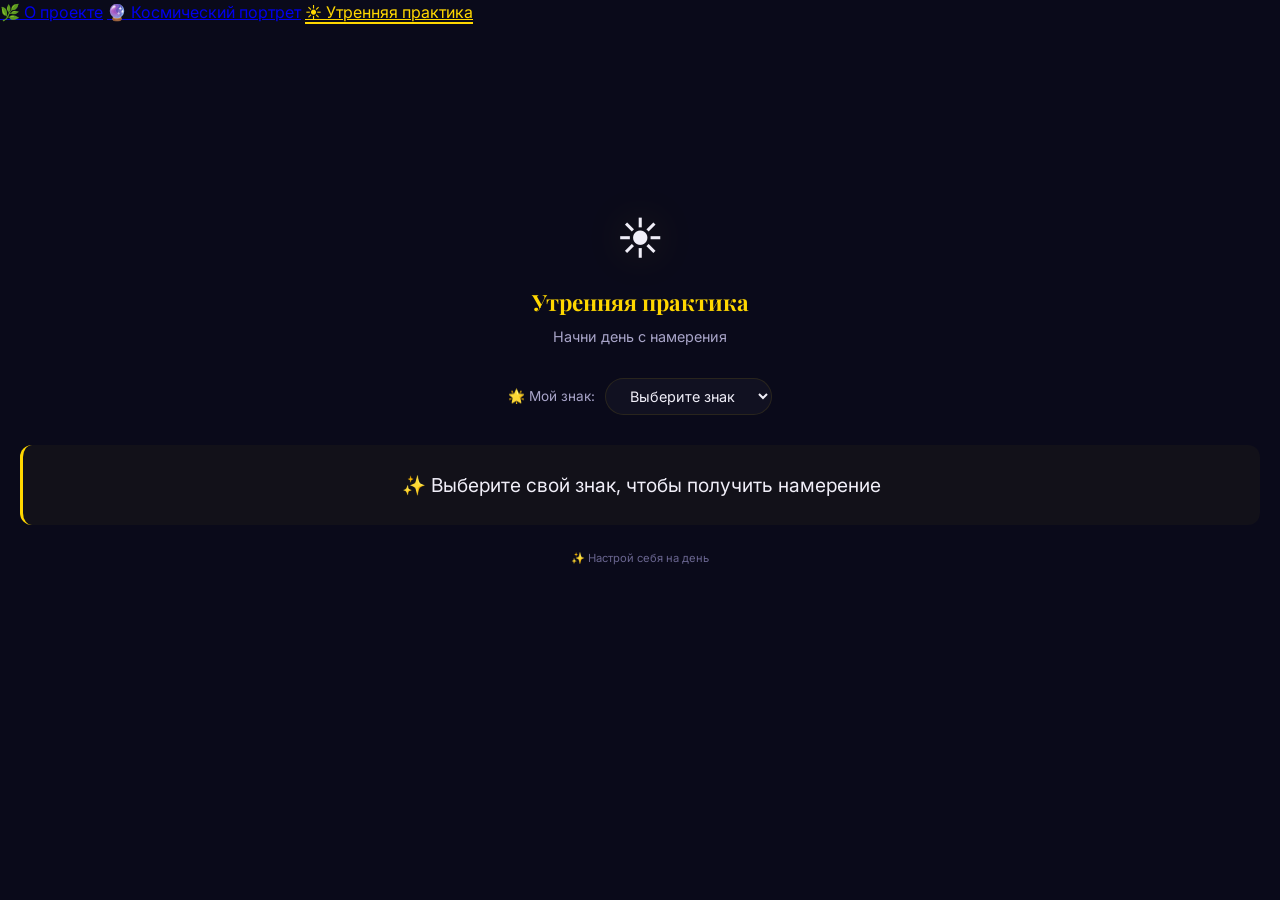
==== morning.html @ 107fa205 "добавлена утренняя практика" ====
<!doctype html>
<html lang="ru">
  <head>
    <meta charset="UTF-8" />
    <meta name="viewport" content="width=device-width, initial-scale=1.0" />
    <title>☀️ Утренняя практика — Светолада</title>
    <link rel="stylesheet" href="css/style.css" />
  </head>
  <body>
    <!-- Навигация -->
    <nav class="main-nav">
      <a href="about.html">🌿 О проекте</a>
      <a href="index.html">🔮 Космический портрет</a>
      <a href="morning.html" class="active">☀️ Утренняя практика</a>
    </nav>

    <!-- Утренняя практика (полноэкранная) -->
    <section class="morning-fullscreen">
      <div class="morning-container">
        <div class="morning-icon">☀️</div>
        <h1 class="morning-title">Утренняя практика</h1>
        <p class="morning-subtitle">Начни день с намерения</p>

        <div class="morning-sign-selector">
          <label for="zodiacSelect">🌟 Мой знак:</label>
          <select id="zodiacSelect" class="morning-select">
            <option value="">Выберите знак</option>
            <option value="Овен">♈ Овен</option>
            <option value="Телец">♉ Телец</option>
            <option value="Близнецы">♊ Близнецы</option>
            <option value="Рак">♋ Рак</option>
            <option value="Лев">♌ Лев</option>
            <option value="Дева">♍ Дева</option>
            <option value="Весы">♎ Весы</option>
            <option value="Скорпион">♏ Скорпион</option>
            <option value="Стрелец">♐ Стрелец</option>
            <option value="Козерог">♑ Козерог</option>
            <option value="Водолей">♒ Водолей</option>
            <option value="Рыбы">♓ Рыбы</option>
          </select>
        </div>

        <div id="morningIntent" class="morning-intent-box">
          <p id="intentText">✨ Выберите свой знак</p>
        </div>

        <p class="morning-note">✨ Настрой себя на день</p>
      </div>
    </section>

    <script src="js/main.js"></script>
  </body>
</html>
---- css/style.css ----
/* ===== ИМПОРТЫ ===== */
@import url("https://fonts.googleapis.com/css2?family=Playfair+Display:wght@400;600;700&family=Inter:wght@300;400;500;600&display=swap");

/* ===== ПЕРЕМЕННЫЕ ===== */
:root {
  --bg-primary: #0a0a1a;
  --bg-secondary: #14142e;
  --bg-card: rgba(255, 255, 255, 0.03);
  --bg-card-hover: rgba(255, 255, 255, 0.06);
  --gold: #ffd700;
  --gold-dark: #b8960f;
  --gold-glow: rgba(255, 215, 0, 0.15);
  --text-primary: #f0eef8;
  --text-secondary: #a8a4c8;
  --text-muted: #6a6690;
  --purple: #8b5cf6;
  --purple-dark: #6d28d9;
  --blue: #60a5fa;
  --pink: #ec4899;
  --green: #34d399;
  --red: #f87171;
  --gradient-primary: linear-gradient(
    135deg,
    #0a0a1a 0%,
    #14142e 50%,
    #0a0a1a 100%
  );
  --gradient-gold: linear-gradient(90deg, #f7971e, #ffd200);
  --gradient-card: linear-gradient(
    135deg,
    rgba(255, 255, 255, 0.03),
    rgba(255, 255, 255, 0.01)
  );
  --shadow-glow: 0 0 60px rgba(255, 215, 0, 0.05);
  --shadow-card: 0 8px 32px rgba(0, 0, 0, 0.4);
  --radius: 16px;
  --transition: all 0.4s cubic-bezier(0.4, 0, 0.2, 1);
}

/* ===== СБРОС И БАЗА ===== */
* {
  margin: 0;
  padding: 0;
  box-sizing: border-box;
}

body {
  font-family:
    "Inter",
    -apple-system,
    BlinkMacSystemFont,
    sans-serif;
  background: var(--bg-primary);
  color: var(--text-primary);
  min-height: 100vh;
  overflow-x: hidden;
  line-height: 1.6;
}

/* ===== ЗВЁЗДНЫЙ ФОН ===== */
#stars-container {
  position: fixed;
  top: 0;
  left: 0;
  width: 100%;
  height: 100%;
  z-index: 0;
  pointer-events: none;
  overflow: hidden;
}

#stars,
#stars2,
#stars3 {
  position: absolute;
  top: 0;
  left: 0;
  width: 100%;
  height: 100%;
  background-repeat: repeat;
}

#stars {
  background-image:
    radial-gradient(2px 2px at 20px 30px, #eee, transparent),
    radial-gradient(
      2px 2px at 40px 70px,
      rgba(255, 255, 255, 0.8),
      transparent
    ),
    radial-gradient(2px 2px at 50px 160px, #ddd, transparent),
    radial-gradient(
      2px 2px at 90px 40px,
      rgba(255, 255, 255, 0.6),
      transparent
    ),
    radial-gradient(2px 2px at 130px 80px, #fff, transparent),
    radial-gradient(
      2px 2px at 160px 30px,
      rgba(255, 255, 255, 0.7),
      transparent
    );
  background-size: 200px 200px;
  animation: twinkle 4s ease-in-out infinite alternate;
}

#stars2 {
  background-image:
    radial-gradient(1px 1px at 10px 10px, #fff, transparent),
    radial-gradient(
      1px 1px at 30px 50px,
      rgba(255, 255, 255, 0.5),
      transparent
    ),
    radial-gradient(
      1px 1px at 70px 20px,
      rgba(255, 255, 255, 0.8),
      transparent
    ),
    radial-gradient(1px 1px at 100px 90px, #fff, transparent),
    radial-gradient(
      1px 1px at 140px 40px,
      rgba(255, 255, 255, 0.6),
      transparent
    );
  background-size: 150px 150px;
  animation: twinkle 6s ease-in-out infinite alternate-reverse;
}

#stars3 {
  background-image:
    radial-gradient(3px 3px at 60px 100px, rgba(255, 215, 0, 0.3), transparent),
    radial-gradient(
      3px 3px at 120px 150px,
      rgba(255, 215, 0, 0.2),
      transparent
    ),
    radial-gradient(3px 3px at 180px 60px, rgba(255, 215, 0, 0.4), transparent);
  background-size: 200px 200px;
  animation: twinkle 8s ease-in-out infinite alternate;
}

@keyframes twinkle {
  0% {
    opacity: 0.3;
  }
  100% {
    opacity: 1;
  }
}

/* ===== ОСНОВНОЙ КОНТЕЙНЕР ===== */
.app-container {
  position: relative;
  z-index: 1;
  min-height: 100vh;
  max-width: 900px;
  margin: 0 auto;
  padding: 20px 20px 60px;
}

/* ===== ШАПКА ===== */
.hero {
  text-align: center;
  padding: 50px 20px 30px;
  position: relative;
}

.hero-icon {
  position: relative;
  display: inline-block;
  font-size: 3.5em;
  color: var(--gold);
  margin-bottom: 20px;
  animation: float 6s ease-in-out infinite;
}

.hero-icon .fa-moon {
  filter: drop-shadow(0 0 30px rgba(255, 215, 0, 0.2));
}

/* Анимированная иконка в шапке */
.hero-icon .fa-moon {
  animation: moon-glow 3s ease-in-out infinite alternate;
}

@keyframes moon-glow {
  0% {
    filter: drop-shadow(0 0 20px rgba(255, 215, 0, 0.2));
  }
  100% {
    filter: drop-shadow(0 0 60px rgba(255, 215, 0, 0.6));
  }
}

.star-1 {
  top: -5px;
  left: -20px;
  animation-delay: 0s;
}
.star-2 {
  top: -10px;
  right: -20px;
  animation-delay: 1s;
}
.star-3 {
  bottom: 5px;
  right: -10px;
  animation-delay: 2s;
}

@keyframes float {
  0%,
  100% {
    transform: translateY(0);
  }
  50% {
    transform: translateY(-10px);
  }
}

@keyframes pulse-star {
  0%,
  100% {
    opacity: 0.3;
    transform: scale(0.8);
  }
  50% {
    opacity: 1;
    transform: scale(1.2);
  }
}

.hero-title {
  font-family: "Playfair Display", serif;
  font-size: clamp(2.5rem, 6vw, 4rem);
  margin-bottom: 10px;
}

.gradient-text {
  background: var(--gradient-gold);
  -webkit-background-clip: text;
  -webkit-text-fill-color: transparent;
  background-clip: text;
}

.subtitle {
  display: block;
  font-family: "Inter", sans-serif;
  font-size: clamp(0.9rem, 2vw, 1.2rem);
  font-weight: 300;
  -webkit-text-fill-color: var(--text-secondary);
  margin-top: 5px;
  letter-spacing: 4px;
}

.hero-description {
  color: var(--text-secondary);
  font-size: 0.95rem;
  letter-spacing: 2px;
  margin-top: 10px;
}

.hero-divider {
  display: flex;
  align-items: center;
  justify-content: center;
  gap: 20px;
  margin-top: 25px;
}

.hero-divider .line {
  width: 60px;
  height: 1px;
  background: linear-gradient(90deg, transparent, var(--gold), transparent);
}

.hero-divider .fa-gem {
  color: var(--gold);
  font-size: 0.8em;
  opacity: 0.5;
}

/* ===== ФОРМА ===== */
.main-content {
  margin-top: 10px;
}

.form-wrapper {
  background: var(--gradient-card);
  backdrop-filter: blur(20px);
  border: 1px solid rgba(255, 255, 255, 0.05);
  border-radius: var(--radius);
  padding: 40px;
  box-shadow: var(--shadow-card), var(--shadow-glow);
  position: relative;
  overflow: hidden;
}

.form-wrapper::before {
  content: "";
  position: absolute;
  top: -50%;
  left: -50%;
  width: 200%;
  height: 200%;
  background: radial-gradient(
    circle at 30% 50%,
    rgba(139, 92, 246, 0.03),
    transparent 60%
  );
  pointer-events: none;
}

/* ===== ПРОГРЕСС-БАР ===== */
.form-progress {
  display: flex;
  align-items: center;
  justify-content: center;
  gap: 10px;
  margin-bottom: 40px;
  padding: 0 20px;
}

.progress-step {
  display: flex;
  align-items: center;
  gap: 10px;
  opacity: 0.4;
  transition: var(--transition);
  cursor: pointer;
}

.progress-step.active {
  opacity: 1;
}

.progress-step .step-number {
  display: flex;
  align-items: center;
  justify-content: center;
  width: 32px;
  height: 32px;
  border-radius: 50%;
  background: rgba(255, 255, 255, 0.05);
  border: 2px solid rgba(255, 255, 255, 0.1);
  font-size: 0.8rem;
  font-weight: 600;
  transition: var(--transition);
}

.progress-step.active .step-number {
  background: var(--gradient-gold);
  border-color: var(--gold);
  color: var(--bg-primary);
}

.progress-step .step-label {
  font-size: 0.8rem;
  font-weight: 500;
  color: var(--text-secondary);
  white-space: nowrap;
}

.progress-line {
  flex: 1;
  height: 2px;
  max-width: 60px;
  background: rgba(255, 255, 255, 0.05);
  position: relative;
}

.progress-line::after {
  content: "";
  position: absolute;
  top: 0;
  left: 0;
  height: 100%;
  width: 0%;
  background: var(--gradient-gold);
  transition: width 0.6s ease;
}

.progress-line.active::after {
  width: 100%;
}

/* ===== ШАГИ ФОРМЫ ===== */
.form-step {
  display: none;
  animation: fadeSlideIn 0.5s ease;
}

.form-step.active {
  display: block;
}

@keyframes fadeSlideIn {
  from {
    opacity: 0;
    transform: translateY(20px);
  }
  to {
    opacity: 1;
    transform: translateY(0);
  }
}

.step-header {
  text-align: center;
  margin-bottom: 30px;
}

.step-header i {
  font-size: 2em;
  color: var(--gold);
  margin-bottom: 10px;
  display: block;
}

.step-header h2 {
  font-family: "Playfair Display", serif;
  font-size: 1.8em;
  color: var(--text-primary);
}

.step-header p {
  color: var(--text-secondary);
  font-size: 0.95rem;
}

/* ===== ПОЛЯ ВВОДА ===== */
.cosmic-input {
  position: relative;
  margin-bottom: 25px;
}

.cosmic-input label {
  display: flex;
  align-items: center;
  gap: 8px;
  font-size: 0.9rem;
  font-weight: 500;
  color: var(--text-secondary);
  margin-bottom: 8px;
}

.cosmic-input label i {
  color: var(--gold);
  font-size: 0.8em;
}

.cosmic-input .required {
  color: var(--red);
  font-weight: 600;
}

.cosmic-field {
  width: 100%;
  padding: 14px 18px;
  background: rgba(255, 255, 255, 0.03);
  border: 1px solid rgba(255, 255, 255, 0.06);
  border-radius: 12px;
  color: var(--text-primary);
  font-size: 1rem;
  transition: var(--transition);
  outline: none;
  font-family: "Inter", sans-serif;
}

.cosmic-field:focus {
  border-color: var(--gold);
  background: rgba(255, 255, 255, 0.05);
  box-shadow: 0 0 30px rgba(255, 215, 0, 0.05);
}

.cosmic-field::placeholder {
  color: var(--text-muted);
}

.cosmic-field:-webkit-autofill {
  -webkit-box-shadow: 0 0 0 30px var(--bg-primary) inset !important;
  -webkit-text-fill-color: var(--text-primary) !important;
}

.input-glow {
  position: absolute;
  bottom: -2px;
  left: 50%;
  transform: translateX(-50%);
  width: 0%;
  height: 2px;
  background: var(--gradient-gold);
  transition: width 0.4s ease;
  border-radius: 0 0 10px 10px;
}

.cosmic-field:focus ~ .input-glow {
  width: 80%;
}

.hint {
  display: block;
  font-size: 0.75rem;
  color: var(--text-muted);
  margin-top: 5px;
}

.form-row {
  display: grid;
  grid-template-columns: 1fr 1fr;
  gap: 20px;
}

/* ===== ТОГГЛ ПАРТНЁРА ===== */
.toggle-partner {
  display: flex;
  justify-content: center;
  margin: 20px 0;
}

.cosmic-toggle {
  display: flex;
  align-items: center;
  gap: 15px;
  cursor: pointer;
}

.cosmic-toggle input {
  display: none;
}

.toggle-slider {
  width: 50px;
  height: 28px;
  background: rgba(255, 255, 255, 0.05);
  border-radius: 14px;
  position: relative;
  transition: var(--transition);
  border: 1px solid rgba(255, 255, 255, 0.05);
}

.toggle-slider::after {
  content: "";
  position: absolute;
  top: 2px;
  left: 2px;
  width: 22px;
  height: 22px;
  background: var(--text-muted);
  border-radius: 50%;
  transition: var(--transition);
}

.cosmic-toggle input:checked + .toggle-slider {
  background: var(--gradient-gold);
  border-color: var(--gold);
}

.cosmic-toggle input:checked + .toggle-slider::after {
  left: 24px;
  background: var(--bg-primary);
}

.toggle-label {
  color: var(--text-secondary);
  font-size: 0.95rem;
}

/* ===== СВОДКА ===== */
.form-summary {
  background: rgba(255, 255, 255, 0.02);
  border-radius: 12px;
  padding: 20px;
  margin: 20px 0;
  border: 1px solid rgba(255, 255, 255, 0.03);
}

.summary-item {
  display: flex;
  align-items: center;
  gap: 12px;
  padding: 8px 0;
  border-bottom: 1px solid rgba(255, 255, 255, 0.02);
}

.summary-item:last-child {
  border-bottom: none;
}

.summary-item i {
  color: var(--gold);
  width: 20px;
  font-size: 0.8em;
}

.summary-label {
  color: var(--text-secondary);
  font-size: 0.85rem;
}

.summary-value {
  color: var(--text-primary);
  font-weight: 500;
}

/* ===== КНОПКИ ===== */

.cosmic-btn::before {
  content: "";
  position: absolute;
  top: -50%;
  left: -50%;
  width: 200%;
  height: 200%;
  background: conic-gradient(
    transparent,
    rgba(255, 215, 0, 0.1),
    transparent,
    rgba(255, 215, 0, 0.2),
    transparent
  );
  animation: spin-magic 4s linear infinite;
  opacity: 0;
  transition: opacity 0.5s;
}

.cosmic-btn:hover::before {
  opacity: 1;
}
@keyframes spin-magic {
  from {
    transform: rotate(0deg);
  }
  to {
    transform: rotate(360deg);
  }
}

.cosmic-btn .btn-text {
  position: relative;
  z-index: 2;
}

.cosmic-btn .btn-glow {
  position: absolute;
  top: -50%;
  left: -50%;
  width: 200%;
  height: 200%;
  background: radial-gradient(
    circle,
    rgba(255, 255, 255, 0.2),
    transparent 60%
  );
  opacity: 0;
  transition: opacity 0.4s ease;
  pointer-events: none;
}

.cosmic-btn .btn-shimmer {
  position: absolute;
  top: 0;
  left: -100%;
  width: 100%;
  height: 100%;
  background: linear-gradient(
    90deg,
    transparent,
    rgba(255, 255, 255, 0.2),
    transparent
  );
  transition: left 0.6s ease;
  pointer-events: none;
}

.cosmic-btn:hover {
  transform: translateY(-2px);
  box-shadow: 0 10px 40px rgba(255, 215, 0, 0.25);
}

.cosmic-btn:hover .btn-glow {
  opacity: 1;
}

.cosmic-btn:hover .btn-shimmer {
  left: 100%;
}

.cosmic-btn:active {
  transform: translateY(0);
}

/* ===== НАВИГАЦИЯ ===== */
.form-navigation {
  display: flex;
  justify-content: space-between;
  margin-top: 30px;
  padding-top: 20px;
  border-top: 1px solid rgba(255, 255, 255, 0.03);
}

.btn-nav {
  padding: 10px 24px;
  border: 1px solid rgba(255, 255, 255, 0.05);
  border-radius: 10px;
  background: rgba(255, 255, 255, 0.02);
  color: var(--text-secondary);
  cursor: pointer;
  transition: var(--transition);
  font-family: "Inter", sans-serif;
  font-size: 0.9rem;
}

.btn-nav:hover {
  background: rgba(255, 255, 255, 0.05);
  border-color: rgba(255, 255, 255, 0.1);
  color: var(--text-primary);
}

.btn-nav.prev {
  visibility: hidden;
}

.btn-nav.prev.visible {
  visibility: visible;
}

/* ===== ЗАГРУЗКА ===== */
.loading-overlay {
  display: none;
  position: fixed;
  top: 0;
  left: 0;
  width: 100%;
  height: 100%;
  background: rgba(10, 10, 26, 0.9);
  backdrop-filter: blur(10px);
  z-index: 1000;
  justify-content: center;
  align-items: center;
}

.loading-overlay.active {
  display: flex;
}

.loading-content {
  text-align: center;
}

.cosmic-loader {
  position: relative;
  width: 120px;
  height: 120px;
  margin: 0 auto 30px;
}

.loader-ring {
  position: absolute;
  width: 100%;
  height: 100%;
  border-radius: 50%;
  border: 2px solid transparent;
  animation: spin-ring 2s ease-in-out infinite;
}

.loader-ring:nth-child(1) {
  border-top-color: var(--gold);
  animation-delay: 0s;
}

.loader-ring:nth-child(2) {
  border-right-color: var(--purple);
  animation-delay: 0.4s;
  width: 80%;
  height: 80%;
  top: 10%;
  left: 10%;
}

.loader-ring:nth-child(3) {
  border-bottom-color: var(--pink);
  animation-delay: 0.8s;
  width: 60%;
  height: 60%;
  top: 20%;
  left: 20%;
}

@keyframes spin-ring {
  0% {
    transform: rotate(0deg);
  }
  100% {
    transform: rotate(360deg);
  }
}

.loader-text {
  color: var(--text-secondary);
  font-size: 0.9rem;
  letter-spacing: 2px;
  animation: pulse-text 1.5s ease-in-out infinite;
}

@keyframes pulse-text {
  0%,
  100% {
    opacity: 0.5;
  }
  50% {
    opacity: 1;
  }
}

/* ===== АДАПТИВНОСТЬ ===== */
@media (max-width: 768px) {
  .form-wrapper {
    padding: 20px;
  }

  .form-row {
    grid-template-columns: 1fr;
    gap: 0;
  }

  .form-progress {
    flex-wrap: wrap;
    gap: 5px;
  }

  .progress-step .step-label {
    display: none;
  }

  .progress-line {
    max-width: 30px;
  }

  .hero-title {
    font-size: 2rem;
  }

  .form-navigation {
    flex-direction: column;
    gap: 10px;
  }

  .btn-nav {
    width: 100%;
    justify-content: center;
  }
}

@media (max-width: 480px) {
  .form-wrapper {
    padding: 15px;
    border-radius: 12px;
  }

  .cosmic-field {
    padding: 12px 14px;
    font-size: 0.9rem;
  }

  .step-header h2 {
    font-size: 1.3rem;
  }
  /* Индикатор загрузки */
  .loading-overlay.active .cosmic-loader {
    display: flex;
    flex-direction: column;
    align-items: center;
  }

  .loader-text {
    margin-top: 20px;
    font-size: 1rem;
    color: #a8a4c8;
    letter-spacing: 2px;
  }

  .progress-dots {
    display: inline-block;
    min-width: 30px;
    text-align: left;
    font-size: 1.2rem;
    color: #ffd700;
  }

  /* Анимация точек */
  @keyframes dot-pulse {
    0% {
      opacity: 0.2;
    }
    50% {
      opacity: 1;
    }
    100% {
      opacity: 0.2;
    }
  }

  .progress-dots {
    animation: dot-pulse 1.2s ease-in-out infinite;
  }

  /* ===== ПРОГРЕСС ЗАГРУЗКИ ===== */
  .loader-text {
    display: flex;
    flex-direction: column;
    align-items: center;
    gap: 8px;
    font-size: 1rem;
    color: #a8a4c8;
    letter-spacing: 1px;
  }

  .progress-steps {
    font-size: 1.1rem;
    color: #ffd700;
    font-weight: 500;
    min-height: 2rem;
    animation: pulse-step 1.5s ease-in-out infinite;
  }

  @keyframes pulse-step {
    0%,
    100% {
      opacity: 0.6;
      transform: scale(1);
    }
    50% {
      opacity: 1;
      transform: scale(1.02);
    }
  }

  /* Анимация колец */
  .cosmic-loader {
    display: flex;
    justify-content: center;
    align-items: center;
    position: relative;
    width: 120px;
    height: 120px;
    margin: 0 auto 30px;
  }

  .loader-ring {
    position: absolute;
    border-radius: 50%;
    border: 2px solid transparent;
    animation: spin-ring 1.8s linear infinite;
  }

  .loader-ring:nth-child(1) {
    width: 100%;
    height: 100%;
    border-top-color: #ffd700;
    animation-delay: 0s;
  }

  .loader-ring:nth-child(2) {
    width: 75%;
    height: 75%;
    top: 12.5%;
    left: 12.5%;
    border-right-color: #8b5cf6;
    animation-delay: 0.3s;
  }

  .loader-ring:nth-child(3) {
    width: 50%;
    height: 50%;
    top: 25%;
    left: 25%;
    border-bottom-color: #ec4899;
    animation-delay: 0.6s;
  }

  @keyframes spin-ring {
    0% {
      transform: rotate(0deg);
    }
    100% {
      transform: rotate(360deg);
    }
  }
}

/* Состояние готовности кнопки */
#generateBtn.ready {
  background: linear-gradient(90deg, #ffd700, #f7971e);
  box-shadow: 0 0 60px rgba(255, 215, 0, 0.4);
  animation: pulse-ready 1.5s ease-in-out infinite;
}

@keyframes pulse-ready {
  0%,
  100% {
    box-shadow: 0 0 40px rgba(255, 215, 0, 0.3);
  }
  50% {
    box-shadow: 0 0 80px rgba(255, 215, 0, 0.6);
  }
}

/* ===== КНОПКА С МАГИЧЕСКИМ СВЕЧЕНИЕМ ===== */
#generateBtn {
  transition: all 0.5s cubic-bezier(0.4, 0, 0.2, 1);
  position: relative;
  overflow: hidden;
}

#generateBtn.ready {
  background: linear-gradient(90deg, #f7971e, #ffd200, #f7971e);
  background-size: 200% auto;
  animation: shimmer-btn 2s linear infinite;
  box-shadow: 0 0 60px rgba(255, 215, 0, 0.3);
}

@keyframes shimmer-btn {
  0% {
    background-position: 0% center;
  }
  100% {
    background-position: 200% center;
  }
}

/* Мигающий текст */
#generateBtn.ready .btn-text {
  animation: pulse-text 1.2s ease-in-out infinite;
}

@keyframes pulse-text {
  0%,
  100% {
    transform: scale(1);
  }
  50% {
    transform: scale(1.02);
  }
}

/* ===== УТРЕННЯЯ ПРАКТИКА ===== */
.morning-fullscreen {
  min-height: 80vh;
  display: flex;
  align-items: center;
  justify-content: center;
  padding: 40px 20px;
}

.morning-section {
  background: rgba(255, 215, 0, 0.02);
  border: 1px solid rgba(255, 215, 0, 0.05);
  border-radius: 20px;
  padding: 30px 20px;
  margin: 20px auto 30px;
  max-width: 600px;
  text-align: center;
}

.morning-container {
  display: flex;
  flex-direction: column;
  align-items: center;
  gap: 10px;
  width: 100%;
}

.morning-icon {
  font-size: 2.8rem;
  filter: drop-shadow(0 0 20px rgba(255, 215, 0, 0.2));
}

.morning-title {
  font-family: "Playfair Display", serif;
  font-size: 1.4rem;
  color: #ffd700;
  margin: 0;
}

.morning-subtitle {
  color: #a8a4c8;
  font-size: 0.9rem;
  margin: -5px 0 10px;
}

.morning-sign-selector {
  display: flex;
  align-items: center;
  gap: 10px;
  flex-wrap: wrap;
  justify-content: center;
  margin: 10px 0;
}

.morning-sign-selector label {
  color: #a8a4c8;
  font-size: 0.85rem;
}

.morning-select {
  background: rgba(255, 255, 255, 0.03);
  border: 1px solid rgba(255, 215, 0, 0.1);
  border-radius: 20px;
  padding: 8px 20px;
  color: #f0eef8;
  font-size: 0.9rem;
  cursor: pointer;
  outline: none;
  transition: all 0.3s;
  font-family: "Inter", sans-serif;
}

.morning-select:hover {
  border-color: rgba(255, 215, 0, 0.3);
}

.morning-select option {
  background: #1a1a2e;
  color: #f0eef8;
}

.morning-intent-box {
  background: rgba(255, 215, 0, 0.03);
  border-left: 3px solid #ffd700;
  border-radius: 12px;
  padding: 20px 25px;
  margin: 10px 0;
  min-height: 80px;
  display: flex;
  align-items: center;
  justify-content: center;
  width: 100%;
}

#intentText {
  font-size: 1.2rem;
  line-height: 1.6;
  color: #f0eef8;
  margin: 0;
  font-weight: 400;
  transition: opacity 0.3s;
}

.morning-btn {
  background: rgba(255, 215, 0, 0.06);
  border: 1px solid rgba(255, 215, 0, 0.15);
  border-radius: 30px;
  padding: 10px 25px;
  color: #ffd700;
  cursor: pointer;
  transition: all 0.3s ease;
  font-size: 0.9rem;
  font-family: "Inter", sans-serif;
}

.morning-btn:hover {
  background: rgba(255, 215, 0, 0.12);
  border-color: rgba(255, 215, 0, 0.3);
  box-shadow: 0 0 20px rgba(255, 215, 0, 0.05);
}

.morning-note {
  color: #6a6690;
  font-size: 0.7rem;
  margin: 5px 0 0;
}

/* Адаптивность для телефона */
@media (max-width: 480px) {
  .morning-section {
    padding: 20px 15px;
    margin: 15px 10px;
  }
  .morning-title {
    font-size: 1.2rem;
  }
  #intentText {
    font-size: 1rem;
  }
  .morning-intent-box {
    padding: 15px;
    min-height: 70px;
  }
  .morning-fullscreen {
    padding: 20px 15px;
    min-height: 70vh;
  }
}

.main-nav .active {
  color: #ffd700;
  border-bottom: 2px solid #ffd700;
}
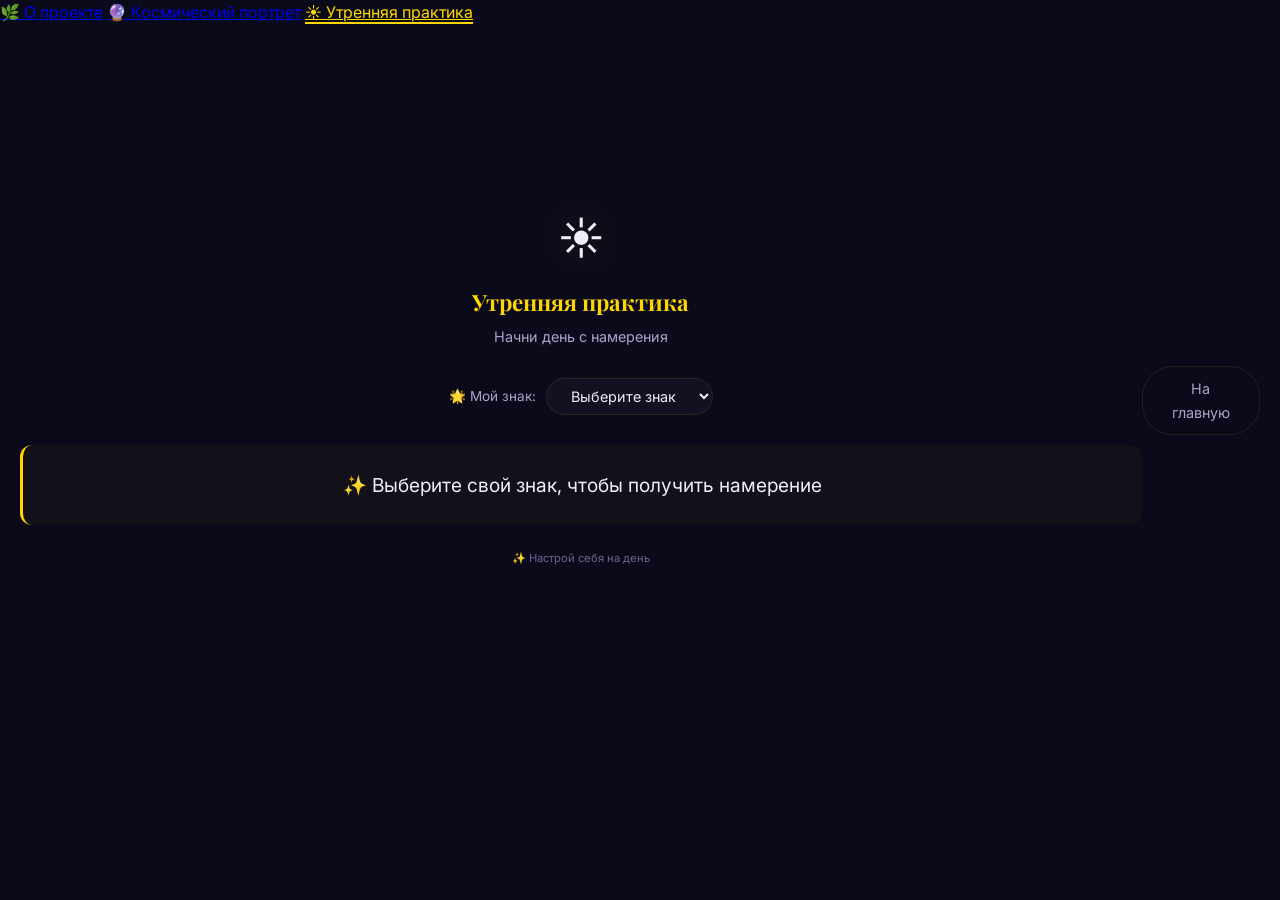
==== commit 2e5702de: "Добавлена фавиконка и кнопка 'На главную' в утренней практике"" ====
--- a/morning.html
+++ b/morning.html
@@ -5,6 +5,10 @@
     <meta name="viewport" content="width=device-width, initial-scale=1.0" />
     <title>☀️ Утренняя практика — Светолада</title>
     <link rel="stylesheet" href="css/style.css" />
+    <!-- Фавиконка -->
+    <link rel="icon" type="image/png" href="img/icon.png" />
+    <link rel="apple-touch-icon" href="img/icon.png" />
+    <link rel="shortcut icon" href="img/icon.png" type="image/png" />
   </head>
   <body>
     <!-- Навигация -->
@@ -46,6 +50,11 @@
 
         <p class="morning-note">✨ Настрой себя на день</p>
       </div>
+      <div style="text-align: center; margin-top: 30px">
+        <a href="index.html" class="morning-back-btn">
+          <i class="fas fa-arrow-left"></i> На главную
+        </a>
+      </div>
     </section>
 
     <script src="js/main.js"></script>
--- a/css/style.css
+++ b/css/style.css
@@ -1165,7 +1165,32 @@
   border-color: rgba(255, 215, 0, 0.3);
   box-shadow: 0 0 20px rgba(255, 215, 0, 0.05);
 }
-
+/* ===== КНОПКА "НА ГЛАВНУЮ" В УТРЕННЕЙ ПРАКТИКЕ ===== */
+.morning-back-btn {
+  color: #a8a4c8;
+  text-decoration: none;
+  font-size: 0.9rem;
+  border: 1px solid rgba(255, 215, 0, 0.1);
+  padding: 10px 24px;
+  border-radius: 30px;
+  transition: all 0.3s ease;
+  display: inline-block;
+  font-family: "Inter", sans-serif;
+}
+
+.morning-back-btn:hover {
+  border-color: rgba(255, 215, 0, 0.3);
+  color: #ffd700;
+  background: rgba(255, 215, 0, 0.03);
+}
+
+/* Адаптивность для телефона */
+@media (max-width: 480px) {
+  .morning-back-btn {
+    font-size: 0.8rem;
+    padding: 8px 18px;
+  }
+}
 .morning-note {
   color: #6a6690;
   font-size: 0.7rem;
